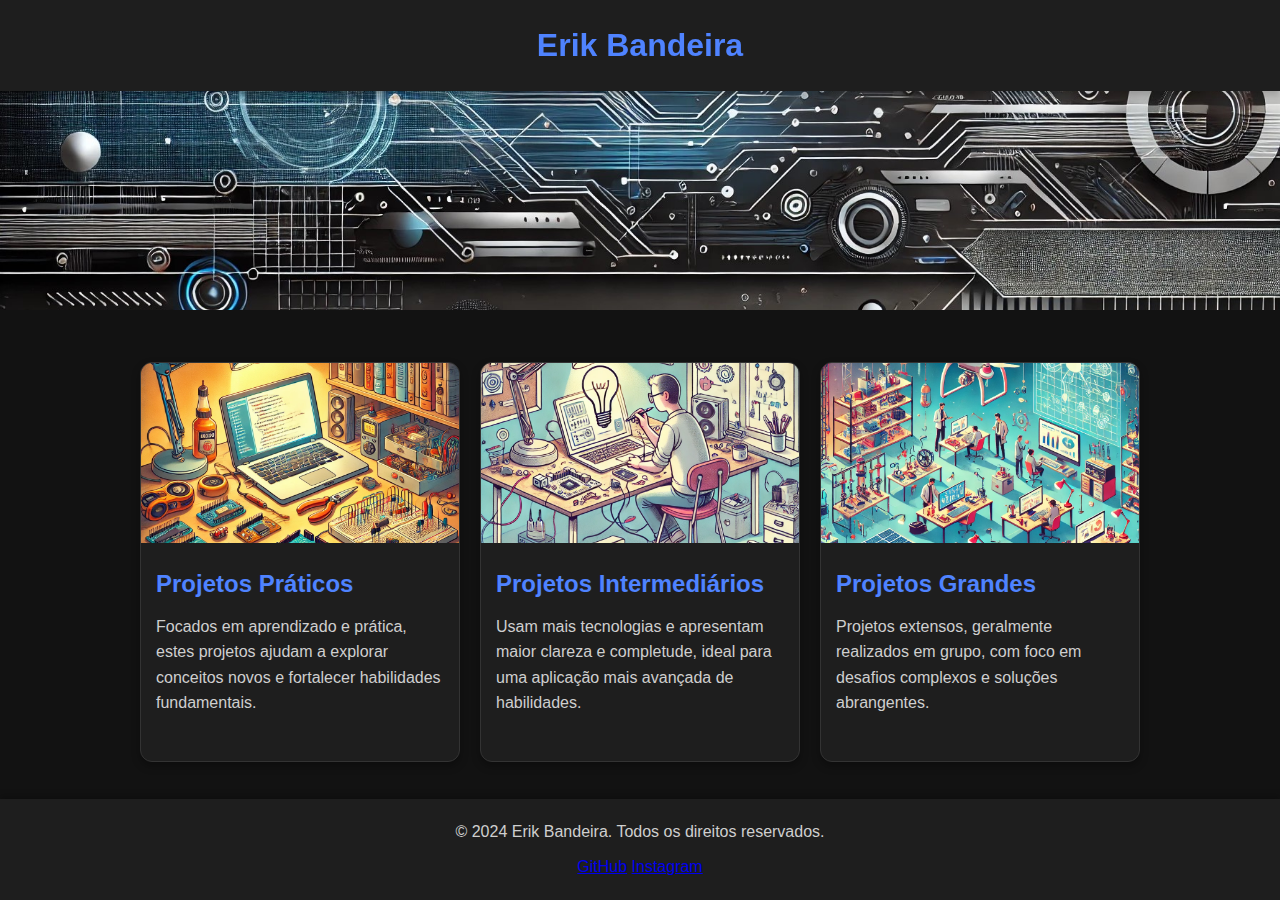
==== index.html @ 2b16bd3b "Portifolio no AR" ====
<!DOCTYPE html>
<html lang="pt-BR">
  <head>
    <meta charset="UTF-8" />
    <meta name="viewport" content="width=device-width, initial-scale=1.0" />
    <meta
      name="description"
      content="Meu portfólio de projetos práticos, intermediários e grandes."
    />
    <title>Portfólio Moderno</title>
    <link rel="stylesheet" href="Portifolio/styles.css" />
  </head>
  <body>
    <header class="main-header">
      <h1>Erik Bandeira</h1>
    </header>
    <div class="banner">
      <img src="Portifolio/medias/Banner_Portifolio.jpg" alt="Banner ilustrativo do portfólio" />
    </div>
    <main>
      <section class="cards">
        <article
          class="card"
          onclick="location.href='Portifolio/projetosPraticos.html'"
          tabindex="0"
        >
          <img
            src="Portifolio/medias/Projetos_Praticos.webp"
            alt="Imagem ilustrativa de projetos práticos"
          />
          <div class="card-content">
            <h2>Projetos Práticos</h2>
            <p>
              Focados em aprendizado e prática, estes projetos ajudam a explorar
              conceitos novos e fortalecer habilidades fundamentais.
            </p>
          </div>
        </article>
        <article
          class="card"
          onclick="location.href='Portifolio/projetosIntermediarios.html'"
          tabindex="0"
        >
          <img
            src="Portifolio/medias/Projetos_Intermediarios.webp"
            alt="Imagem ilustrativa de projetos intermediários"
          />
          <div class="card-content">
            <h2>Projetos Intermediários</h2>
            <p>
              Usam mais tecnologias e apresentam maior clareza e completude,
              ideal para uma aplicação mais avançada de habilidades.
            </p>
          </div>
        </article>
        <article
          class="card"
          onclick="location.href='Portifolio/projetosGrandes.html'"
          tabindex="0"
        >
          <img
            src="Portifolio/medias/Projetos_Grandes.webp"
            alt="Imagem ilustrativa de projetos grandes"
          />
          <div class="card-content">
            <h2>Projetos Grandes</h2>
            <p>
              Projetos extensos, geralmente realizados em grupo, com foco em
              desafios complexos e soluções abrangentes.
            </p>
          </div>
        </article>
      </section>
    </main>
    <footer class="main-footer">
      <p>&copy; 2024 Erik Bandeira. Todos os direitos reservados.</p>
      <div class="footer-links">
        <a
          href="https://github.com/erikbandeira"
          target="_blank"
          rel="noopener noreferrer"
          >GitHub</a
        >
        <a
          href="https://instagram.com/erikbandeira"
          target="_blank"
          rel="noopener noreferrer"
          >Instagram</a
        >
      </div>
    </footer>
  </body>
</html>
---- Portifolio/styles.css ----
/* Reset básico */
* {
  margin: 0;
  padding: 0;
  box-sizing: border-box;
}

body {
  font-family: "Arial", sans-serif;
  background-color: #121212;
  color: #f4f4f4;
  line-height: 1.6;
  display: flex;
  flex-direction: column;
  align-items: center;
  min-height: 100vh; /* Garante que o body ocupe pelo menos toda a altura da tela */
}

.main-header {
  width: 100%;
  background-color: #1e1e1e;
  text-align: center;
  padding: 20px 10px;
  margin-bottom: 30px;
  box-shadow: 0 4px 6px rgba(0, 0, 0, 0.2);
  position: fixed;
}

.main-header h1 {
  color: #4f83ff;
  font-size: 2rem;
}

.banner {
  width: 100%;
  height: auto;
  display: flex;
  justify-content: center;
  align-items: center;
  overflow: hidden;
  margin-top: -7%;
  margin-bottom: 4%;
}

.banner img {
  width: 100%;
  height: auto;
  max-height: 400px; 
  object-fit: cover;
}

.cards {
  display: flex;
  flex-wrap: wrap;
  gap: 20px;
  justify-content: center;
  align-items: center;
  max-width: 1200px;
  width: 100%;
  flex: 1;
}

.card {
  background: #1e1e1e;
  border: 1px solid #333;
  border-radius: 12px;
  width: 320px;
  box-shadow: 0 4px 8px rgba(0, 0, 0, 0.3);
  overflow: hidden;
  transition: transform 0.3s ease, box-shadow 0.3s ease;
  cursor: pointer;
  height: 400px;
}

.card:hover {
  transform: scale(1.05);
  box-shadow: 0 6px 12px rgba(79, 131, 255, 0.4);
}

.card img {
  width: 100%;
  height: 180px;
  object-fit: cover;
}

.card-content {
  padding: 15px;
}

.card h2 {
  font-size: 1.5rem;
  margin-bottom: 10px;
  color: #4f83ff;
}

.card p {
  font-size: 1rem;
  color: #cfcfcf;
}

.main-footer {
  width: 100%;
  background-color: #1e1e1e;
  text-align: center;
  padding: 20px 10px;
  margin-top: auto;
  box-shadow: 0 -4px 6px rgba(0, 0, 0, 0.2);
}

.main-footer p {
  margin-bottom: 10px;
  color: #cfcfcf;
}

.social-links a {
  color: #4f83ff;
  text-decoration: none;
  margin: 0 10px;
  font-size: 1rem;
  transition: color 0.3s;
}

.social-links a:hover {
  color: #88b5ff;
}

@media (max-width: 768px) {
  .cards {
    flex-direction: column;
  }

  .main-footer {
    margin-top: 8%;
  }
  
  .banner {
    margin-top: 10%;
    margin-bottom: 7%;
  }
}
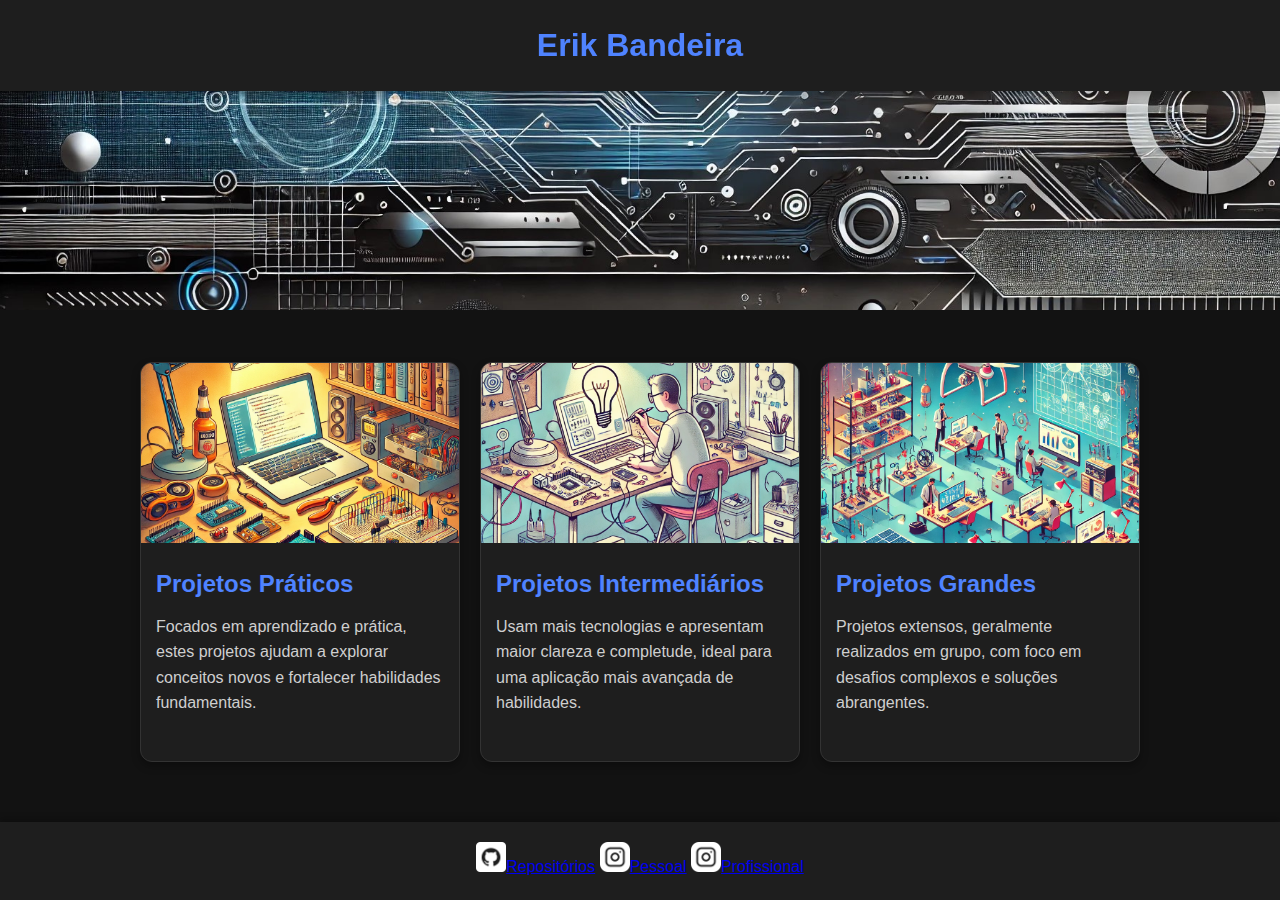
==== commit 68572906: "rodapé atualização" ====
--- a/index.html
+++ b/index.html
@@ -73,19 +73,24 @@
       </section>
     </main>
     <footer class="main-footer">
-      <p>&copy; 2024 Erik Bandeira. Todos os direitos reservados.</p>
       <div class="footer-links">
         <a
-          href="https://github.com/erikbandeira"
+          href="https://github.com/dev-riking"
           target="_blank"
           rel="noopener noreferrer"
-          >GitHub</a
+          ><img class="icon-img" src="./Portifolio/medias/github.png" alt="github">Repositórios</a
         >
         <a
-          href="https://instagram.com/erikbandeira"
+          href="https://www.instagram.com/ther1k_"
           target="_blank"
           rel="noopener noreferrer"
-          >Instagram</a
+          ><img class="icon-img" src="./Portifolio/medias/instagram.png" alt="instagram">Pessoal</a
+        >
+        <a
+          href="https://www.instagram.com/engirking"
+          target="_blank"
+          rel="noopener noreferrer"
+          ><img class="icon-img" src="./Portifolio/medias/instagram.png" alt="instagram">Profissional</a
         >
       </div>
     </footer>
--- a/Portifolio/styles.css
+++ b/Portifolio/styles.css
@@ -124,6 +124,11 @@
   color: #88b5ff;
 }
 
+.icon-img {
+  width: 30px;
+  height: auto;
+}
+
 @media (max-width: 768px) {
   .cards {
     flex-direction: column;
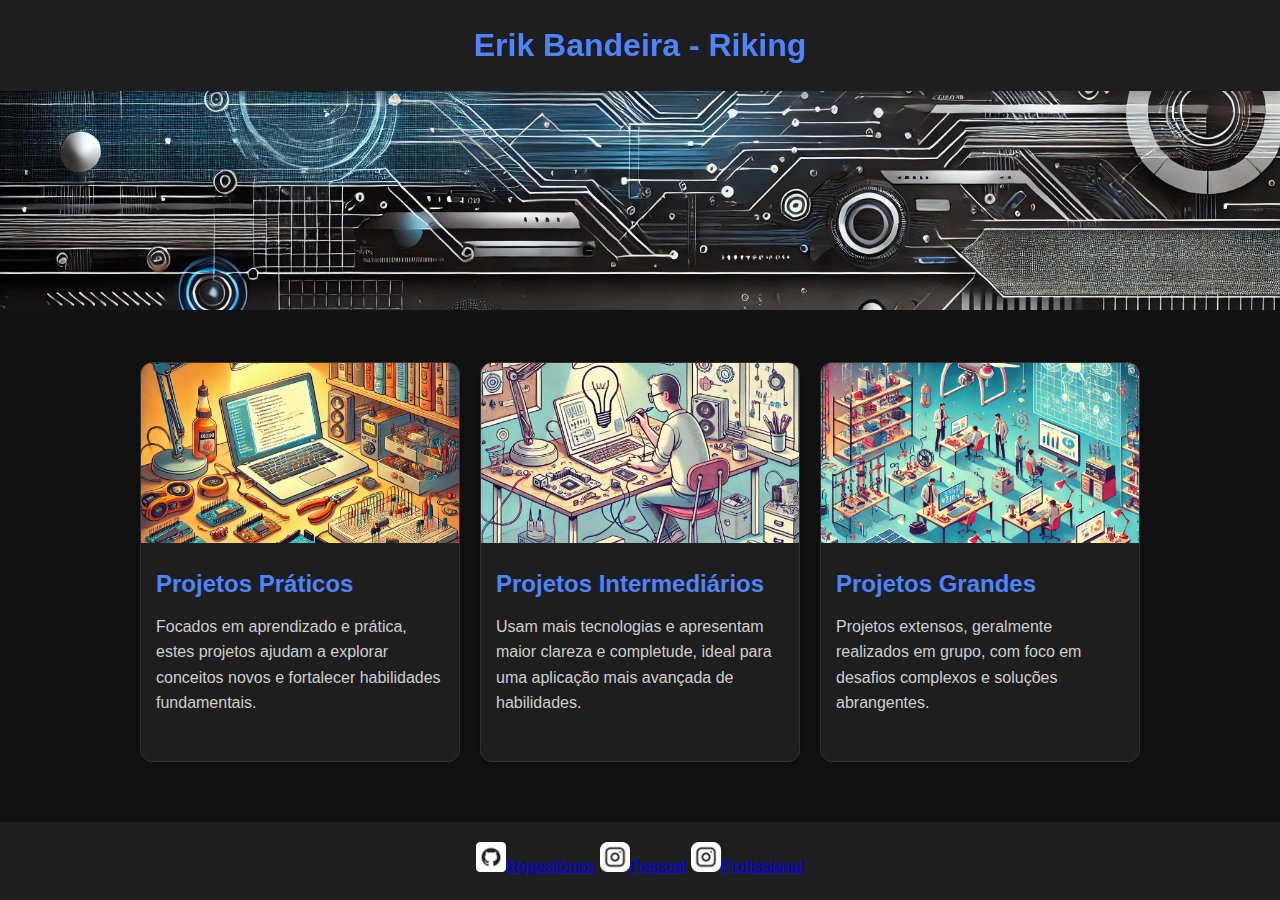
==== commit 344d5cd6: "Update index.html" ====
--- a/index.html
+++ b/index.html
@@ -7,12 +7,12 @@
       name="description"
       content="Meu portfólio de projetos práticos, intermediários e grandes."
     />
-    <title>Portfólio Moderno</title>
+    <title>Portfólio</title>
     <link rel="stylesheet" href="Portifolio/styles.css" />
   </head>
   <body>
     <header class="main-header">
-      <h1>Erik Bandeira</h1>
+      <h1>Erik Bandeira - Riking</h1>
     </header>
     <div class="banner">
       <img src="Portifolio/medias/Banner_Portifolio.jpg" alt="Banner ilustrativo do portfólio" />
@@ -78,19 +78,19 @@
           href="https://github.com/dev-riking"
           target="_blank"
           rel="noopener noreferrer"
-          ><img class="icon-img" src="./Portifolio/medias/github.png" alt="github">Repositórios</a
+          ><img class="icon-img" src="Portifolio/medias/github.png" alt="github">Repositórios</a
         >
         <a
           href="https://www.instagram.com/ther1k_"
           target="_blank"
           rel="noopener noreferrer"
-          ><img class="icon-img" src="./Portifolio/medias/instagram.png" alt="instagram">Pessoal</a
+          ><img class="icon-img" src="Portifolio/medias/instagram.png" alt="instagram">Pessoal</a
         >
         <a
           href="https://www.instagram.com/engirking"
           target="_blank"
           rel="noopener noreferrer"
-          ><img class="icon-img" src="./Portifolio/medias/instagram.png" alt="instagram">Profissional</a
+          ><img class="icon-img" src="Portifolio/medias/instagram.png" alt="instagram">Profissional</a
         >
       </div>
     </footer>
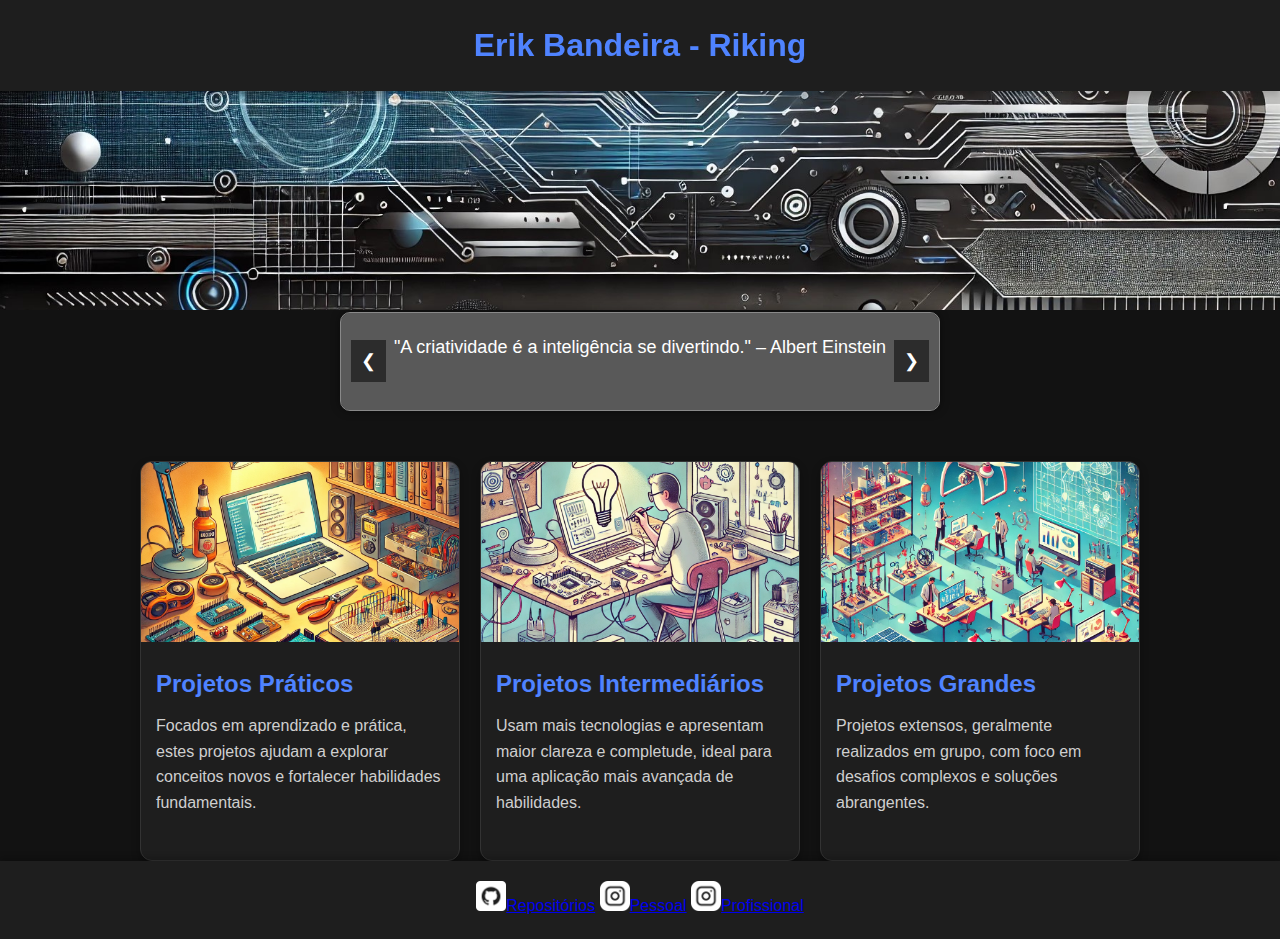
==== commit a2e08755: "atualização de frases" ====
--- a/index.html
+++ b/index.html
@@ -15,9 +15,130 @@
       <h1>Erik Bandeira - Riking</h1>
     </header>
     <div class="banner">
-      <img src="Portifolio/medias/Banner_Portifolio.jpg" alt="Banner ilustrativo do portfólio" />
+      <img
+        src="Portifolio/medias/Banner_Portifolio.jpg"
+        alt="Banner ilustrativo do portfólio"
+      />
     </div>
     <main>
+      <!-- Carrossel de Frases -->
+      <section class="carrossel-container">
+        <div class="carrossel">
+          <div class="frase">
+            <p>
+              "A criatividade é a inteligência se divertindo." – Albert Einstein
+            </p>
+          </div>
+          <div class="frase">
+            <p>
+              "A criatividade é a chave para resolver problemas de forma
+              inovadora." – Sir Ken Robinson
+            </p>
+          </div>
+          <div class="frase">
+            <p>
+              "Criatividade é permitir a si mesmo cometer erros. Arte é saber
+              quais deles manter." – Scott Adams
+            </p>
+          </div>
+          <div class="frase">
+            <p>"Tudo o que você pode imaginar é real." – Pablo Picasso</p>
+          </div>
+          <div class="frase">
+            <p>
+              "A criatividade nasce da necessidade de expressar algo que não
+              pode ser dito com palavras." – Unknown
+            </p>
+          </div>
+          <div class="frase">
+            <p>
+              "A criatividade é contagiante, passe adiante." – Albert Einstein
+            </p>
+          </div>
+          <div class="frase">
+            <p>"O foco é a habilidade de dizer 'não'." – Steve Jobs</p>
+          </div>
+          <div class="frase">
+            <p>
+              "Foco é saber o que você quer e manter-se concentrado até
+              alcançá-lo." – Unknown
+            </p>
+          </div>
+          <div class="frase">
+            <p>
+              "O segredo do sucesso é concentrar toda a sua energia, não na luta
+              contra o velho, mas na construção do novo." – Sócrates
+            </p>
+          </div>
+          <div class="frase">
+            <p>
+              "A chave para o sucesso é focar nossa mente consciente em coisas
+              que desejamos, não em coisas que tememos." – Brian Tracy
+            </p>
+          </div>
+          <div class="frase">
+            <p>
+              "A determinação é a base do sucesso. Quanto mais você acredita em
+              sua capacidade, mais fácil será alcançar seus objetivos." –
+              Unknown
+            </p>
+          </div>
+          <div class="frase">
+            <p>
+              "A diferença entre o impossível e o possível reside na
+              determinação de uma pessoa." – Tommy Lasorda
+            </p>
+          </div>
+          <div class="frase">
+            <p>
+              "Não importa o quão lento você vá, desde que não pare." – Confúcio
+            </p>
+          </div>
+          <div class="frase">
+            <p>
+              "A determinação pode transformar o impossível em possível." –
+              Unknown
+            </p>
+          </div>
+          <div class="frase">
+            <p>
+              "Quando você está determinado, nada pode impedi-lo de alcançar
+              seus objetivos." – Unknown
+            </p>
+          </div>
+          <div class="frase">
+            <p>
+              "Estabeleça metas altas e não pare até chegar lá." – Bo Jackson
+            </p>
+          </div>
+          <div class="frase">
+            <p>
+              "O objetivo não é ter uma vida mais fácil, mas sim uma vida mais
+              significativa." – Unknown
+            </p>
+          </div>
+          <div class="frase">
+            <p>
+              "O sucesso é a soma de pequenos esforços repetidos dia após dia."
+              – Robert Collier
+            </p>
+          </div>
+          <div class="frase">
+            <p>
+              "A chave para alcançar qualquer objetivo é não desistir." –
+              Unknown
+            </p>
+          </div>
+          <div class="frase">
+            <p>
+              "A constância é o que transforma o ordinário em extraordinário." –
+              Unknown
+            </p>
+          </div>
+        </div>
+        <button class="prev" onclick="moveSlide(-1)">&#10094;</button>
+        <button class="next" onclick="moveSlide(1)">&#10095;</button>
+      </section>
       <section class="cards">
         <article
           class="card"
@@ -78,21 +199,34 @@
           href="https://github.com/dev-riking"
           target="_blank"
           rel="noopener noreferrer"
-          ><img class="icon-img" src="Portifolio/medias/github.png" alt="github">Repositórios</a
+          ><img
+            class="icon-img"
+            src="Portifolio/medias/github.png"
+            alt="github"
+          />Repositórios</a
         >
         <a
           href="https://www.instagram.com/ther1k_"
           target="_blank"
           rel="noopener noreferrer"
-          ><img class="icon-img" src="Portifolio/medias/instagram.png" alt="instagram">Pessoal</a
+          ><img
+            class="icon-img"
+            src="Portifolio/medias/instagram.png"
+            alt="instagram"
+          />Pessoal</a
         >
         <a
           href="https://www.instagram.com/engirking"
           target="_blank"
           rel="noopener noreferrer"
-          ><img class="icon-img" src="Portifolio/medias/instagram.png" alt="instagram">Profissional</a
+          ><img
+            class="icon-img"
+            src="Portifolio/medias/instagram.png"
+            alt="instagram"
+          />Profissional</a
         >
       </div>
     </footer>
+    <script src="Portifolio/script.js"></script>
   </body>
 </html>
--- a/Portifolio/styles.css
+++ b/Portifolio/styles.css
@@ -1,4 +1,3 @@
-/* Reset básico */
 * {
   margin: 0;
   padding: 0;
@@ -13,7 +12,7 @@
   display: flex;
   flex-direction: column;
   align-items: center;
-  min-height: 100vh; /* Garante que o body ocupe pelo menos toda a altura da tela */
+  min-height: 100vh;
 }
 
 .main-header {
@@ -45,7 +44,7 @@
 .banner img {
   width: 100%;
   height: auto;
-  max-height: 400px; 
+  max-height: 400px;
   object-fit: cover;
 }
 
@@ -98,6 +97,56 @@
   color: #cfcfcf;
 }
 
+.carrossel-container {
+  position: relative;
+  max-width: 600px;
+  margin: 50px auto;
+  margin-top: -50px;
+  overflow: hidden;
+  border-radius: 10px;
+  border: 1px solid rgba(255, 255, 255, 0.503);
+  box-shadow: 0 0 10px rgba(0, 0, 0, 0.45);
+}
+
+.carrossel {
+  display: flex;
+  transition: transform 0.5s ease;
+}
+
+.frase {
+  min-width: 100%;
+  padding: 20px;
+  background-color: #ffffff4d;
+  text-align: center;
+  font-size: 18px;
+  color: #ffffff;
+}
+
+button {
+  position: absolute;
+  top: 50%;
+  transform: translateY(-50%);
+  background-color: rgba(0, 0, 0, 0.5);
+  color: white;
+  border: none;
+  padding: 10px;
+  font-size: 18px;
+  cursor: pointer;
+  z-index: 10;
+}
+
+button.prev {
+  left: 10px;
+}
+
+button.next {
+  right: 10px;
+}
+
+button:hover {
+  background-color: rgba(0, 0, 0, 0.8);
+}
+
 .main-footer {
   width: 100%;
   background-color: #1e1e1e;
@@ -130,6 +179,11 @@
 }
 
 @media (max-width: 768px) {
+  .carrossel-container {
+    margin: 20px;
+    width: 340px;
+    height: 150px;
+  }
   .cards {
     flex-direction: column;
   }
@@ -137,7 +191,7 @@
   .main-footer {
     margin-top: 8%;
   }
-  
+
   .banner {
     margin-top: 10%;
     margin-bottom: 7%;
